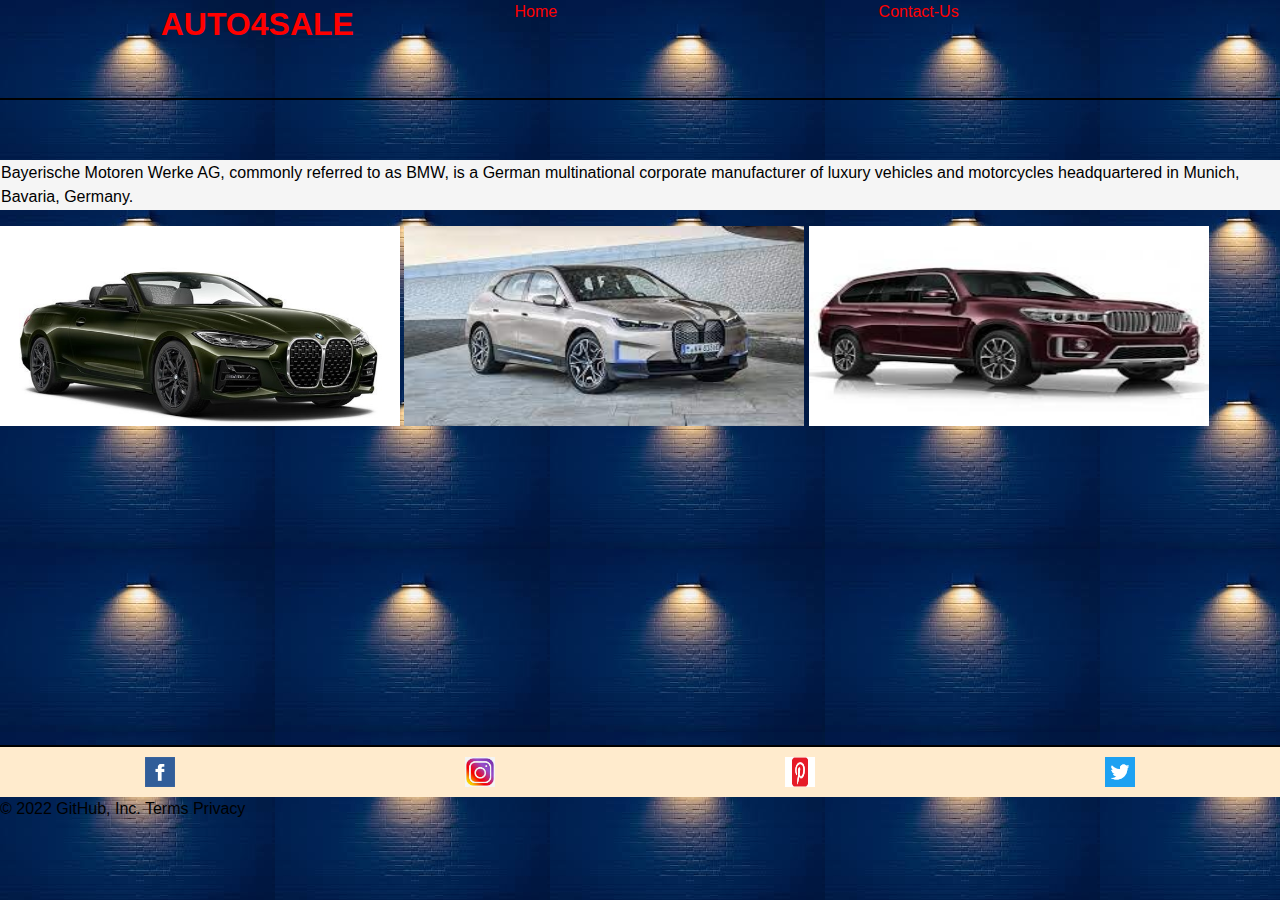
==== bmw.html @ 59bec9c3 "Add files via upload" ====
<!DOCTYPE html>
<html lang="en">
<head>
    <meta charset="UTF-8">
    <meta name="viewport" content="width=device-width, initial-scale=1.0">
    <link rel="stylesheet" href="style.css">
    <link rel="stylesheet" href="fontawsome/css/all.min.css">
    <title>AUTO4SALE</title>
</head>
<body>
    <header>
        <h1>AUTO4SALE</h1>
                <a href="index.html">Home</a>
                <a href="contact.html">Contact-Us</a>
            </di>
        </header>
        <main>
            <i class="fas fa-arrow-left"></i>
            <div class="the-container">
                            <p>Bayerische Motoren Werke AG, commonly referred to as BMW,
                               is a German multinational corporate manufacturer of luxury vehicles and
                               motorcycles headquartered in Munich, Bavaria, Germany. </p>
                    </div>
                </div>
                <img src="imgs/BMW_430i_xDrive_Convertible_2022 (1).jpg" width="400" height="200">
                <img src="imgs/bmw IX electric.jpg" width="400" height="200">
                <img src="imgs/bmw new Suv.jpg" width="400" height="200">
       </div>
    </main>
    <br></br>
    <br></br>
    <br></br>
    <br></br>
    <footer>
        <div class="socials">
              <img src="imgs/fb logo square.png"width="30"height="30">
              <img src="imgs/insta logo square.png"width="30"height="30">
              <img src="imgs/pintrest square.png"width="30"height="30">
              <img src="imgs/twitter square.png"width="30"height="30">
        </div>
        </footer>
</body>
</html>
© 2022 GitHub, Inc.
Terms
Privacy
---- style.css ----
.logo img{
    font-weight: 25px;
    height: 50px;
}
body{
    background-image: url("imgs/back\ light\ image.jpg");
}

h1{
    color: red;
    text-align: center;
}

header a{
    color: red;
}
header h3{
    font-size: small;
}

form{
    border: 1px solid black;
    background-color:whitesmoke

}

main h3{
    background-color: whitesmoke;
}

main-home{
    border: 1px solid white;
    background-color: whitesmoke;
}
p{
    border: 1px solid whitesmoke;
    background-color: whitesmoke;
}
.prov img{
    width: 200px;
    height: 200px;
    border: 2px solid black;
    border-radius: 7px;
}
.logo{
    display: grid;
    justify-content: start;
    align-content: center;
    padding-left: 20px;
    color: #000;
}
*{
    margin:0;
    padding:0;
    box-sizing: border-box;
}
header{
    border-bottom: 2px solid;
    margin-bottom: 20px;
}

header{display: grid;
    min-height: 100px;
    grid-auto-flow: column;
}    

*{margin:0;
    padding: 50px;
    box-sizing: border-box;
    padding: left 16px;
    padding-right: 16px;
}

#mobile{
    display:grid;
    grid-template-columns: 1fr 1fr;
    justify-content:start;
    align-content: center;
    padding-left: 20px;
}
.container{
    display: grid;
    grid-template-columns: repeat(3,200px);
    gap: 15px;
    justify-content: center;
    align-content: center;
    margin-bottom: 20px;

    margin:0;
    padding: 0;
    box-sizing: border-box;
}
.socials {
    display: grid;
    grid-auto-flow: column;
    justify-content: space-around;
    align-content: center;
    grid-gap: 20px;
}
*{
    margin:0;
    padding: 0;
    box-sizing: border-box;
}
.contact-btn{
    background-color:navy;
    border: 2x solid;
    border-radius:12px;
    padding:5px;
}

.pages{
    display: grid;
    grid-auto-flow: column;
    justify-content: space-around;
    align-content: center;
    grid-gap:20px;
    margin-top:30px;
}
*{
    margin: 0;
    padding: 20px;
    box-sizing:border-box;
}
.pages a{
    font-size: 22px;
    font-weight: 400;
    font-family: Georgia, 'Times New Roman', Times, serif;
}

a{
    text-decoration: none;
    color:black;
}
*{
    margin: 0;
    padding:0;
    box-sizing: border-box;
}

.Contact-btn{
    display:grid;
    justify-content: center;
    align-content: center;
    font-size: 22px;
    font-weight: 800;
}
*{
    margin: 0;
    padding:0;
    box-sizing: border-box;
}
.Contact-btn{
    background-color:transparent;
    border: 2px whitesmoke;
    border-radius: 6px;
    padding:5px;
    color:white;
}
a{
    text-decoration: none;
}
*{
    margin:0;
    box-sizing: border-box;
}
footer{
    margin-top: 120px;
    padding: 10px;
    border-top: 2px black;
    background-color:whitesmoke;
}
*{
    margin: 0;
    box-sizing: border-box;
}
footer{
    display: block;
}

.about{
    padding-top: 100px;
    background-color: honeydew;
    font-size: 20px;
    border:2px;
    border-radius: 10px;
}
*{
    margin:0;
    padding:0;
    box-sizing: border-box;
}
div{
    display: block;
}

.about h2{
    font-size: 35px;
    color: darkblue;
    font-family:sans-serif;
}
h2{
    text-decoration: underlined darkblue;
    text-align: center;
    margin-bottom: 10px;
}
*{
    margin: 0;
    padding:0;
    box-sizing:border-box;
}
h2{
    display: block;
    margin-block-start: 0,83em;
    margin-block-end: 0,83em;
    margin-inline-start: 0px;
    margin-inline-end: 0px;
    font-weight: bold;

}
*{
    margin: 0;
    padding:0;
    box-sizing: border-box;
}
p{
    display: block;
    margin-block-start: 1em;
    margin-block-end: 1em;
    margin-inline-start: 0px;
    margin-inline-end: 0px;
}
inherited from div.abot
.about{
    font-size: 20px;
}
.wrapper{
    display: grid;
    grid-auto-flow: column;
    justify-content: center;
    gap: 10px;
}
*{
    margin: 0;
    padding: 0;
    box-sizing: border-box;
}
*{
    margin: 0;
    padding: 0;
    box-sizing: border-box;
}
div{
    display: block;
}
.imgs >div{
    width: 200px;
    height: 200px;
    margin-bottom: 5px;
}
*{
    margin: 0;
    padding: 0;
    box-sizing: border-box;
}
div{
    display: block;
}
.imgs img{
    width: 100%;
    height: 100%;
    border:2px black solid;
    border-radius: 15px;
}
*{
    margin: 0;
    padding: 0;
box-sizing: border-box;
}
h2{
    font-family: sans-serif;
    font-size:30px;
    color:black;
    text-decoration: underline black;
    text-align: center;
    margin-bottom: 10px;
}
*{
    margin: 0;
    padding: 0;
    box-sizing: border-box;
}
h2{
    display: block;
    margin-block-start: 0.83em;
    margin-block-end: 0,83em;
    margin-inline-start: 0px;
    scroll-margin-inline-end: 0px;
    font-weight: bold;
}
.Map{
    display: grid;
    justify-content: center;
    align-content: center;margin-bottom: 20px;
}
*{
    margin: 0;
    padding: 0;
    box-sizing: border-box;
}
div{
    display: block;
}
.Map img{
    height: 700px;
    width: 700px;
    border: 2px solid black;
}
*{
    margin:0;
    padding: 0;
    box-sizing: border-box;
}
dic{
    display: block;
}
.Mall-contact{
    display:grid;
    justify-content: center;
    align-content: center;
}
.form{
    border:1px solid black;
    background-color: cornsilk;
}
*{
    margin: o;
    padding: 0;
    box-sizing: border-box;
}
div{
    display: block;
}
.form input, .form textarea{
    background-color: white;
}
.form input,form textarea, #sub-btn{
    display: block;
    border: none;
    margin:5% auto;
    width: 90%;
    padding: 2%;
}
*{
    box-sizing: border-box;
}
input{
  -webkit-writting-mode: horizontal-tb !important;
  text-rendering: auto;
  color: -internal-light-dark(black,white);
  letter-spacing: normal;
  word-spacing: normal;
  text-transform: none;
  text-indent: 0px;
  text-shadow: none; 
  text-align: start;
  appearance: auto;
  -webkit-rtl-ordering: logical;
  cursor: text; 
}


ul{
    display:block;
    list-style-type: disc;
    margin-block-start: 1em;
    margin-block-end: 1em;
    margin-inline-start: 0px;
    scroll-margin-inline-end: 0px;
    padding-inline-start: 40px;
}
.form ul li{
    display: inline-block;
}
li{
    margin: 20px;
    list-style: none;
    font-size: 22px;
}
*{
    padding: 0;
    box-sizing: border-box;
}
li{
    text-align: -webkit-match-parent;
}
.contact-icon i{
    font-size: 32px;
    color: black;
}
.fa, .fas{
    font-family: 'font Awesome 5 Free';
    font-weight: 900;
}
.fa, .fas, .far, .fal, .fad, .fab{
    -webkit-font-smoothing:antialiased;
    display: inline-block;
    font-style: normal;
    font-variant: normal;
    text-rendering :auto;
    line-height: 1;
}
*{
    margin: 0;
    padding: 0;
    box-sizing: border-box;
}
li{
    list-style: none;
}
li{
    text-align:start;
}
.fa-business-time:before{
    content: "\f64a";
}
.contact-icon{
    font-size: 32px;
    color:black;
}
.fa, .fas{
    font-family: sans-serif;
    font-weight: 900;
}
.fas, .fas, .far, .fal, .fad, .fab{
    -webkit-font-smoothing:antialiased;
    display:inline-block;
    font-style: normal;
    font-variant: normal;
    text-rendering: auto;
    line-height: 1;
}
i{
   list-style:none; 
}
p{
    display: block;
    margin-block-start: 1em;
    margin-block-end:1em ;
    margin-inline-start: 0px;
    margin-inline-end: 0px;
}
li{
    list-style: none;
    font-size: 22px;
}
li{
    text-align: webkit-match-parent;
}
.fa-business-time:before{
    content:"\f64a";
}
b{
    font-weight: bold;
}
li{
    list-style: none;
    font-size: 22px;
}
li{
    text-align: -webkit-match-parent;
}

.form ul li{
    display: inline-block;
}
li{
    margin: 20px;
    list-style: none;
    font-size: 22px;
}
*{
    padding:0;
    box-sizing: border-box;
}
li{
    text-align: -webkit-match-parent;
}
.contact-icon i{
    font-size: 32px;
    color:black
}
.fa.fas{
    font-family: sans-serif;
    font-weight: 900;
}
.fa, .fas, .far, .fal, .fad, .fab{
    -webkit-font-smoothing :antialiased;
    display: inline-block;
    font-style: normal;
    font-variant: normal;
    text-rendering: auto;
    line-height: 1;
}    
*{
    margin:0;
    padding: 0;
    box-sizing: border-box;
}
li{
    list-style: none;
}
.fa-envelope:before{
    content:"\f0e0";
}
*{
    margin: 0;
    padding: 0;
    box-sizing: border-box;
}
ul{
    display: block;
    list-style-type: disc;
    margin-block-start: 1em;
    margin-inline-end: 1em;
    margin-inline-start: 0px;
    margin-inline-end: 0px;
    padding-inline-start: 40px;
}
.form{
    border:1px solid black;
    background-color: aliceblue;
}
*{
    margin: 0;
    padding: 0;
    box-sizing: border-box;
}
div{
    display: block;
}
.Mall-contact{
    display:grid;
    justify-content: center;
    align-content: center;
}
*{
    margin: 0;
    padding: 0;
    box-sizing: border-box;
}
main{
    display: block;
}
footer{
    margin-top: 120px;
    padding: 10px;
    border-top: 2px solid black;
    background-color: blanchedalmond;
}
footer{
    display: block;
}
 #main a{
    color:white;
    background-color: black;
    width:50%;
}
.form input, .form textarea, #main a{
    display: block;
    border:none;
    margin:5% auto;
    padding:2%;
}
input[type="submit" i] {
    appearance: auto;
    user-select: none;
    white-space: pre;
    align-items: flex-start;
    text-align: center;
    cursor: default
}
input{
    -webkit-writting-mode:horizontal-tb !important;
    text-rendering: auto;
    letter-spacing: normal;
    word-spacing: normal;
    text-transform: none;
    text-indent: 0px;
    text-shadow: none;
    -webkit-rtl-ordering:logical;
    font:400 13.3333px Arial;
}
main{
    display: block;
}
h2{
    font-family: sans-serif;
    font-size: 30px;
    color: black;
    text-decoration: underline;
    text-align: center;
    margin-bottom: 10px;
}
h2{
    display: block;
    margin-block-start: 0.83em;
    scroll-margin-block-end: 0.83em;
    margin-inline-start: 0px;
    margin-inline-end: 0px;
    font-weight: bold;
}
.the-wrapper{
    background-color:whitesmoke;
    border:2px solid black;
    border-radius: 15px;
    margin-right: 10px;
    margin-left: 10px;
}
*{
    margin: 0;
    padding: 0;
    box-sizing: border-box;
}
div{
    display: block;
}
ul{
    display: block;
    list-style-type: disc;
    margin-block-start: 1em;
    margin-block-end: 1em;
    margin-inline-start: 0px;
    margin-inline-end: 0px;
    padding-inline-start: 40px;
}
.the-wrapper li{
    display: grid;
    grid-template-columns: 1fr 1fr;
    justify-items: center;
    background-color: whitesmoke;
    border-radius: 15px;
}
li{
    margin: 20px;
    list-style: none;
    font-size: 22px;
}
li{
    text-align: -webkit-match-parent;
}
a{
    text-decoration: none;
    color:orangered;
}
a:webkit-any-link{
    cursor: pointer;
}
li{
    list-style: none;
    font-size: 22px;
}
.movie img{
    height: 200px;
    width: 200px;
    border:2px solid black;
    border-radius: 12px;

}
hr{
    display:block;
    unicode-bidi: isolate;
    margin-block-start: 0.5em;
    margin-block-end: 0.5em;
    margin-inline-start: auto;
    margin-inline-end: auto;
    overflow: hidden;
    border-style: inset;
    border-width: 1px;
}
ul{
    list-style-type: disc;
}
.stores-wrapper{
    display: grid;
    grid-auto-flow: column;
    justify-content: space-around;
    align-content: center;
    grid-gap:20px;
    margin:10px;
}
.stores-container{
    border:2px solid black;
    border-radius: 10px;
    background-color: whitesmoke;
}
div{
    display: block;
}
.stores-container p{
    font-size: 22px;
    color: black;
    text-decoration: underline;
    font-family: sans-serif;
}
p{
    display: block;
    margin-block-start: 1em;
    margin-block-end: 1em;
    margin-inline-start: 0px;
    margin-inline-end: 0px;
}
ul img{
    width: 70px;
    height: 70px;
    border:2px solid black;
    border-radius: 50%;
}
.movie-container{
    display: grid;
    grid-auto-flow: row;
    justify-content: center;
    align-items: center;
}
div{
    display: block;
}
.trailer-btn{
    border:2px solid black;
    border-radius: 12px;
    padding:5px ;
    color:white;
    background-color:darkblue;
    font-size: 20px;
    font-weight: 600;
}
a{
    text-decoration: none;
}
.movie-credits{
    padding: 20px;
    font-size: 22px;
    background-color:whitesmoke;
    margin: 10px;
    border-radius: 15px;
}
.trailer-btn:hover{
    background-color: white;
    color:black;
}
*{
    margin: 0;
    padding: 0;
    box-sizing: 0;
}
.the-container{
    display:grid;
    grid-auto-flow: column;
    align-self: auto;
    justify-items: center;
}
.store-logo img{
    height: 300px;
    width: 300px;
    border:2px solid black;
    border-radius: 50%;
}
*{
    margin:0;
    padding: 0;
    box-sizing: border-box;
}.store-info{
    display: grid;
    align-content: center;
    justify-content: center;
    height: 300px;
    width: 300px;
    border:2px solid black;
    border-radius: 15px;
    margin-top: 20px;
    margin-bottom: 5px;
    background-color: whitesmoke;
    font-size: 20px;
    padding: 5px;
}
.the-view img{
    height: 250px;
    width: 300px;
    border:2px solid;
    border-radius: 12px;
}
*{
    box-sizing: border-box;
}
#info-box-full{
    background-color: whitesmoke;
    width:90%;
    display: block;
    margin:auto;margin-top: 12px;
    padding: 12px;
}
*{
    box-sizing: border-box;
}
body{
    font-family: Arial, Helvetica, sans-serif;
}
body{
    font-size: 1em;
    font-weight: 400;
    line-height: 1.5;
    color:black;
    text-align: left;
}
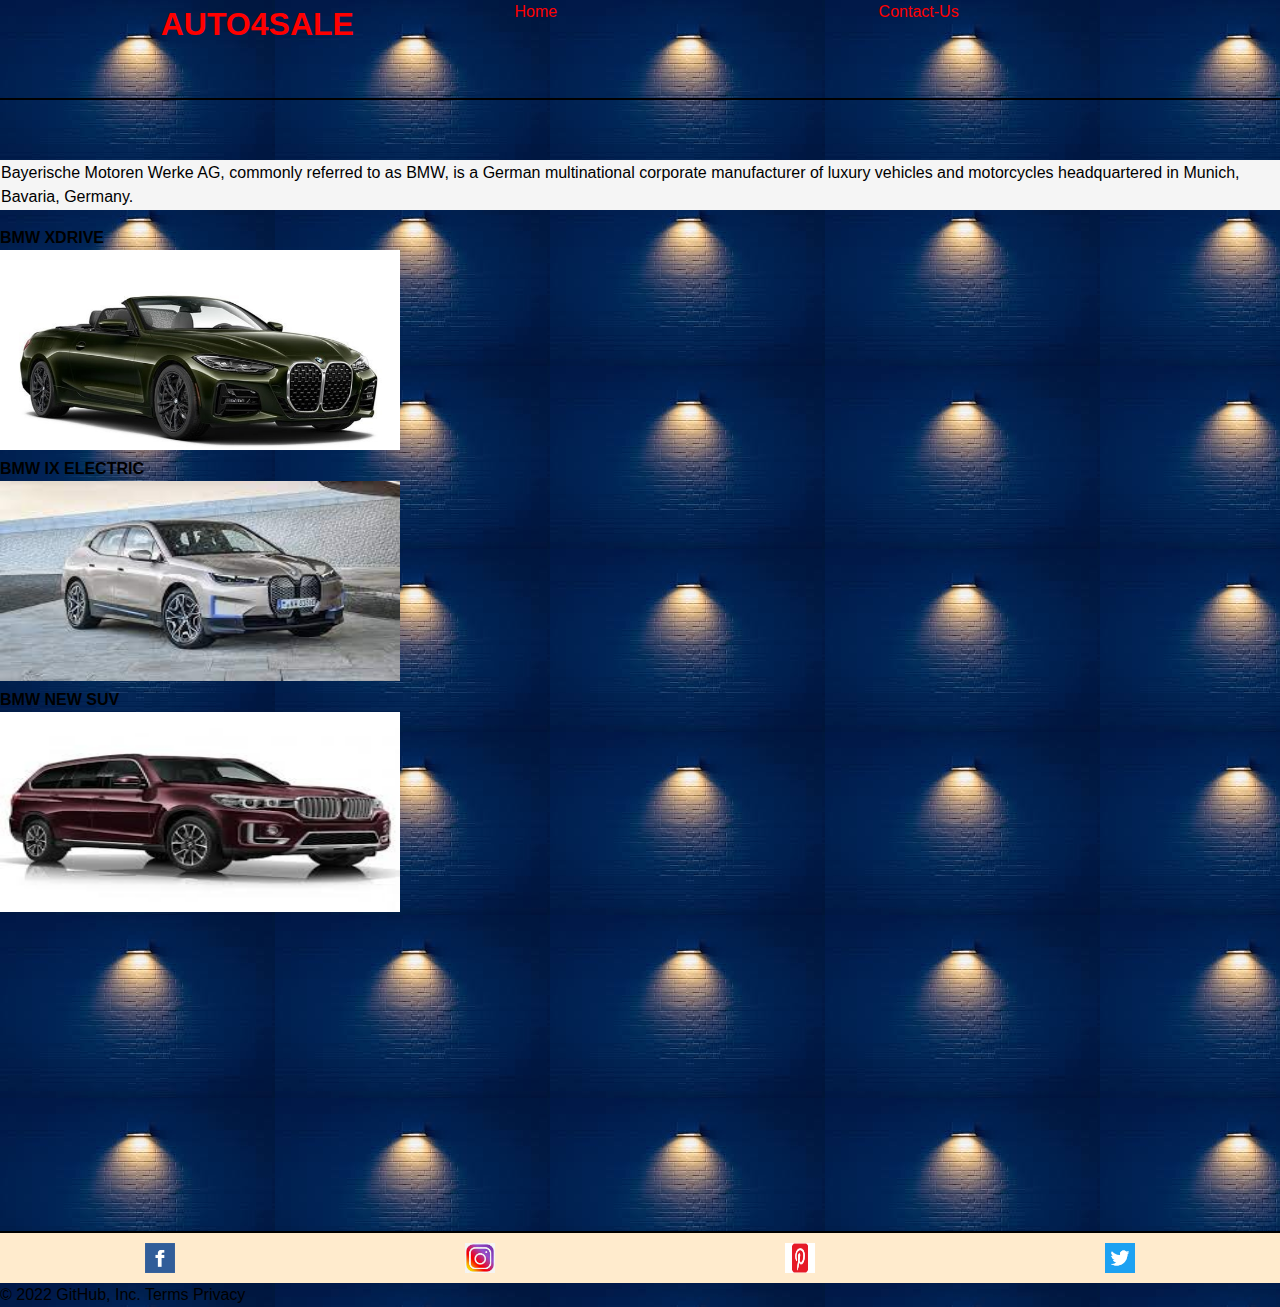
==== commit 95109cde: "Add files via upload" ====
--- a/bmw.html
+++ b/bmw.html
@@ -22,8 +22,11 @@
                                motorcycles headquartered in Munich, Bavaria, Germany. </p>
                     </div>
                 </div>
+                <h4>BMW XDRIVE</h4>
                 <img src="imgs/BMW_430i_xDrive_Convertible_2022 (1).jpg" width="400" height="200">
+                <h4>BMW IX ELECTRIC</h4>
                 <img src="imgs/bmw IX electric.jpg" width="400" height="200">
+                <H4>BMW NEW SUV</H4>
                 <img src="imgs/bmw new Suv.jpg" width="400" height="200">
        </div>
     </main>
